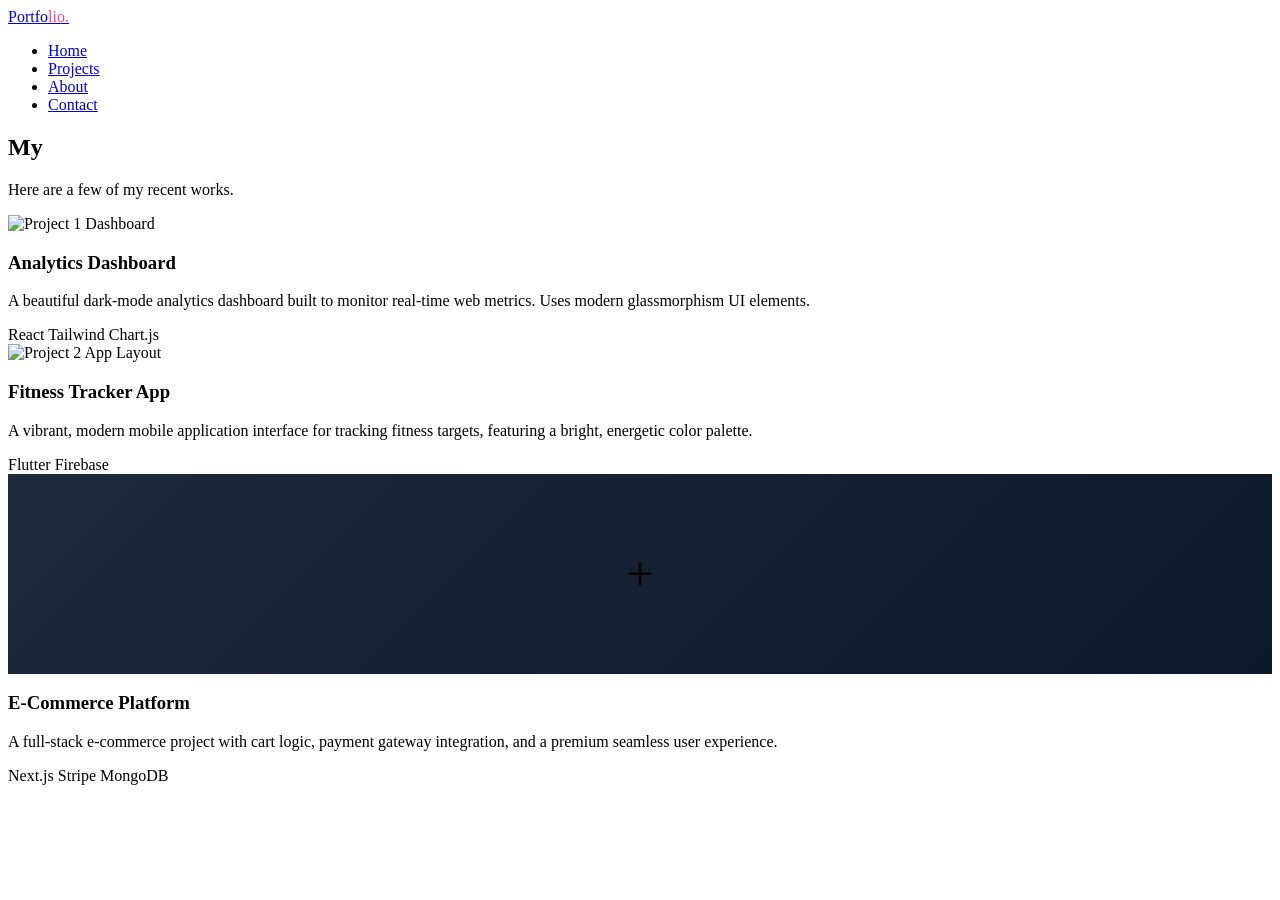
==== projects.html @ 788c7152 "Add files via upload" ====
<!DOCTYPE html>
<html lang="en">
<head>
    <meta charset="UTF-8">
    <meta name="viewport" content="width=device-width, initial-scale=1.0">
    <title>Projects | Portfolio</title>
    <link href="https://fonts.googleapis.com/css2?family=Inter:wght@300;400;600;700&display=swap" rel="stylesheet">
    <link rel="stylesheet" href="assets/css/style.css">
</head>
<body>
    <header>
        <a href="index.html" class="logo">Portfo<span style="color:#ec4899">lio.</span></a>
        <nav>
            <ul>
                <li><a href="index.html">Home</a></li>
                <li><a href="projects.html" class="active">Projects</a></li>
                <li><a href="index.html#about">About</a></li>
                <li><a href="index.html#contact">Contact</a></li>
            </ul>
        </nav>
    </header>

    <main>
        <section class="page-header">
            <h1>My <span style="background: linear-gradient(to right, var(--primary), var(--secondary)); -webkit-background-clip: text; background-clip: text; color: transparent;">Projects</span></h1>
            <p style="color: var(--text-muted);">Here are a few of my recent works.</p>
        </section>

        <section class="projects-grid" id="projectsGrid">
            <!-- Project 1 -->
            <div class="project-card">
                <img src="assets/images/project1.png" alt="Project 1 Dashboard" class="project-img">
                <div class="project-info">
                    <h3>Analytics Dashboard</h3>
                    <p>A beautiful dark-mode analytics dashboard built to monitor real-time web metrics. Uses modern glassmorphism UI elements.</p>
                    <div class="tech-stack">
                        <span class="tech-tag">React</span>
                        <span class="tech-tag">Tailwind</span>
                        <span class="tech-tag">Chart.js</span>
                    </div>
                </div>
            </div>

            <!-- Project 2 -->
            <div class="project-card">
                <img src="assets/images/project2.png" alt="Project 2 App Layout" class="project-img">
                <div class="project-info">
                    <h3>Fitness Tracker App</h3>
                    <p>A vibrant, modern mobile application interface for tracking fitness targets, featuring a bright, energetic color palette.</p>
                    <div class="tech-stack">
                        <span class="tech-tag">Flutter</span>
                        <span class="tech-tag">Firebase</span>
                    </div>
                </div>
            </div>
            
            <!-- Project 3 -->
            <div class="project-card">
                <div style="width: 100%; height: 200px; background: linear-gradient(135deg, #1e293b, #0f172a); display:flex; align-items:center; justify-content:center; color: var(--text-muted); transition: transform 0.5s ease;" class="project-img">
                    <span style="font-size: 3rem;">+</span>
                </div>
                <div class="project-info">
                    <h3>E-Commerce Platform</h3>
                    <p>A full-stack e-commerce project with cart logic, payment gateway integration, and a premium seamless user experience.</p>
                    <div class="tech-stack">
                        <span class="tech-tag">Next.js</span>
                        <span class="tech-tag">Stripe</span>
                        <span class="tech-tag">MongoDB</span>
                    </div>
                </div>
            </div>
        </section>
    </main>

    <script src="assets/js/main.js"></script>
</body>
</html>
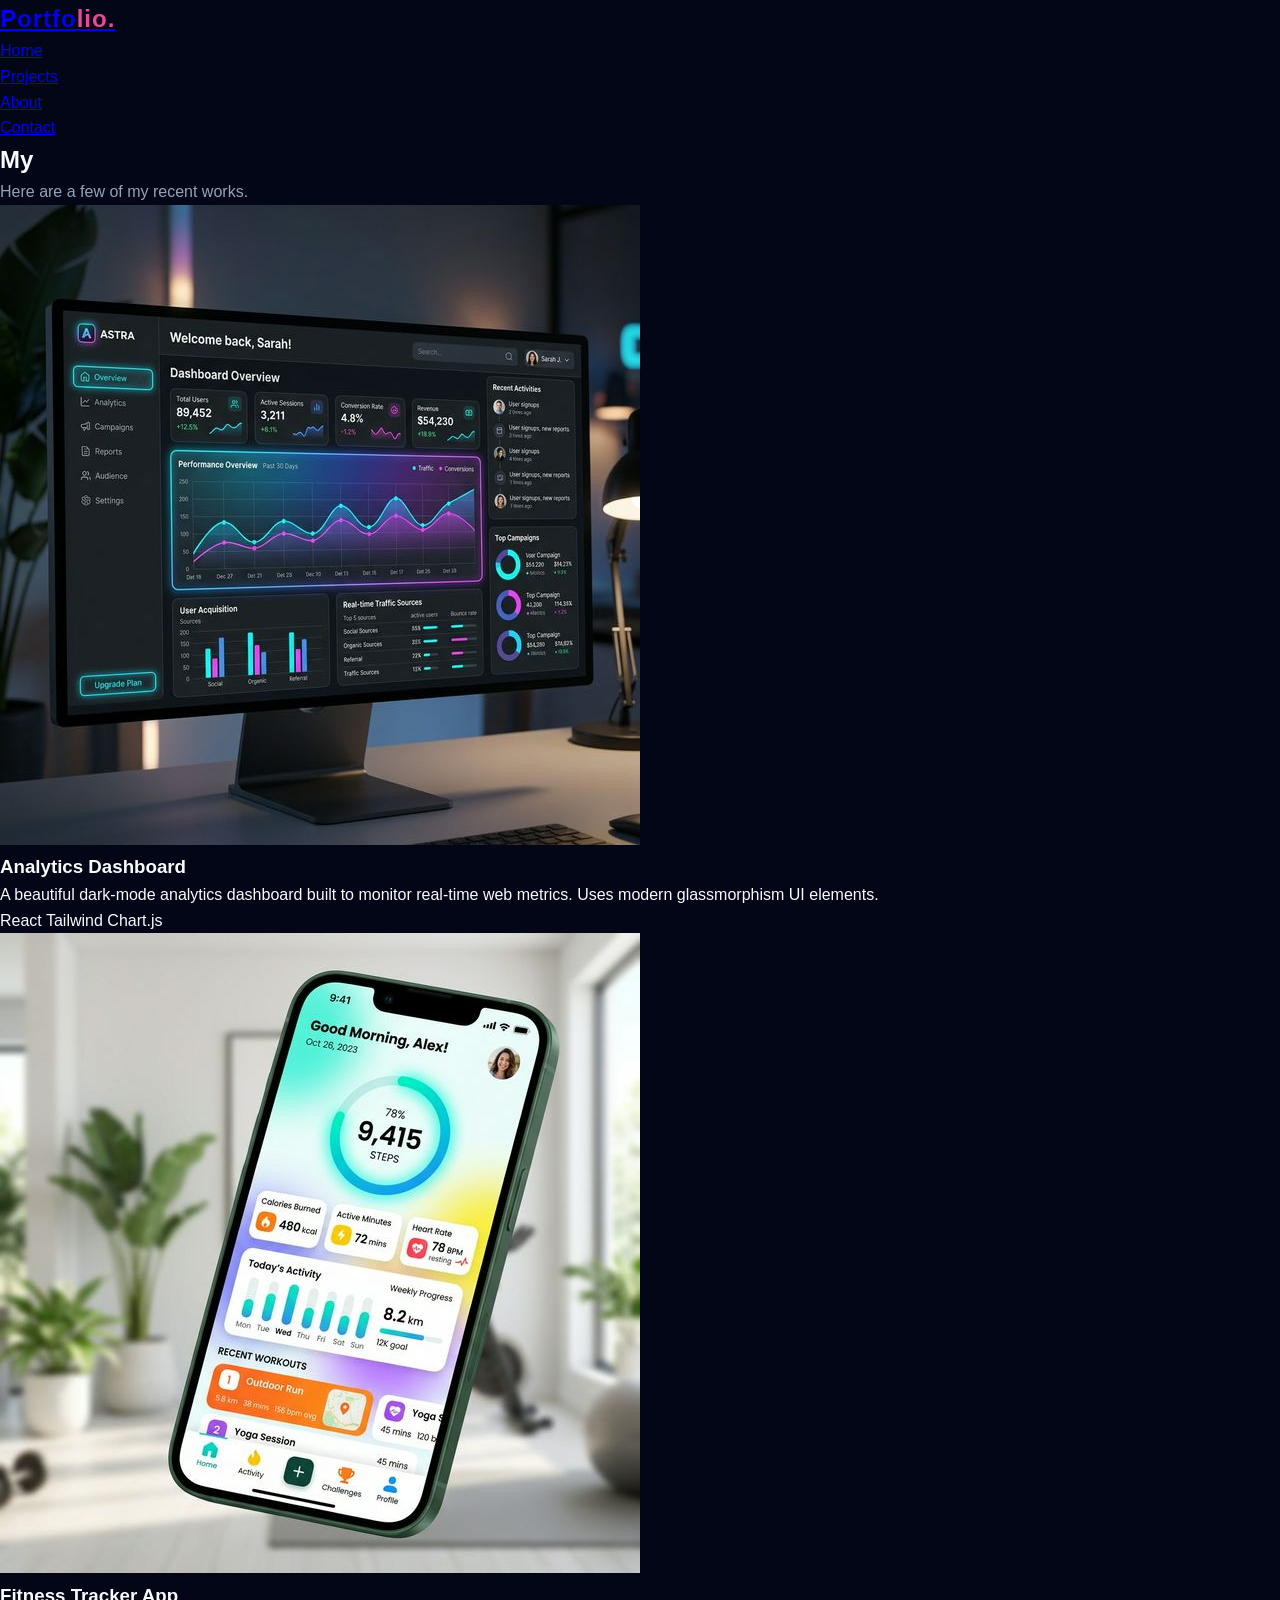
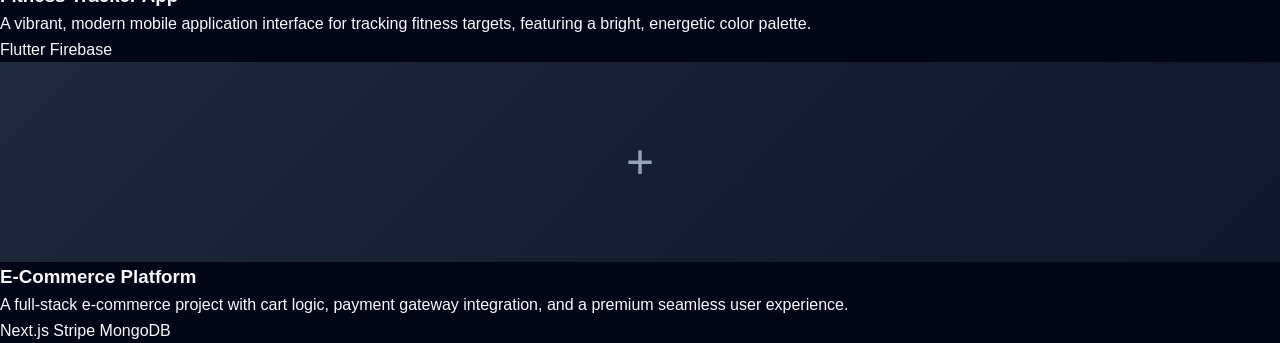
==== commit a9b52853: "Update projects.html" ====
--- a/projects.html
+++ b/projects.html
@@ -5,7 +5,7 @@
     <meta name="viewport" content="width=device-width, initial-scale=1.0">
     <title>Projects | Portfolio</title>
     <link href="https://fonts.googleapis.com/css2?family=Inter:wght@300;400;600;700&display=swap" rel="stylesheet">
-    <link rel="stylesheet" href="assets/css/style.css">
+    <link rel="stylesheet" href="style.css">
 </head>
 <body>
     <header>
@@ -29,7 +29,7 @@
         <section class="projects-grid" id="projectsGrid">
             <!-- Project 1 -->
             <div class="project-card">
-                <img src="assets/images/project1.png" alt="Project 1 Dashboard" class="project-img">
+                <img src="project1.png" alt="Project 1 Dashboard" class="project-img">
                 <div class="project-info">
                     <h3>Analytics Dashboard</h3>
                     <p>A beautiful dark-mode analytics dashboard built to monitor real-time web metrics. Uses modern glassmorphism UI elements.</p>
@@ -43,7 +43,7 @@
 
             <!-- Project 2 -->
             <div class="project-card">
-                <img src="assets/images/project2.png" alt="Project 2 App Layout" class="project-img">
+                <img src="project2.png" alt="Project 2 App Layout" class="project-img">
                 <div class="project-info">
                     <h3>Fitness Tracker App</h3>
                     <p>A vibrant, modern mobile application interface for tracking fitness targets, featuring a bright, energetic color palette.</p>
@@ -72,6 +72,6 @@
         </section>
     </main>
 
-    <script src="assets/js/main.js"></script>
+    <script src="main.js"></script>
 </body>
 </html>
--- a/style.css
+++ b/style.css
@@ -0,0 +1,212 @@
+:root {
+    --bg-dark: #0f172a;
+    --bg-darker: #020617;
+    --primary: #38bdf8;
+    --primary-hover: #0284c7;
+    --text-main: #f8fafc;
+    --text-muted: #94a3b8;
+    --card-bg: rgba(30, 41, 59, 0.4);
+    --card-border: rgba(255, 255, 255, 0.1);
+}
+
+* { margin: 0; padding: 0; box-sizing: border-box; scroll-behavior: smooth; }
+
+body {
+    background: var(--bg-darker);
+    color: var(--text-main);
+    font-family: 'Inter', sans-serif;
+    line-height: 1.6;
+    overflow-x: hidden;
+}
+
+h1, h2, h3, .logo {
+    font-family: 'Outfit', sans-serif;
+}
+
+/* Glassmorphism utility */
+.glass-card {
+    background: var(--card-bg);
+    backdrop-filter: blur(12px);
+    -webkit-backdrop-filter: blur(12px);
+    border: 1px solid var(--card-border);
+    border-radius: 16px;
+    padding: 2rem;
+    transition: transform 0.3s ease, box-shadow 0.3s ease;
+}
+.glass-card:hover {
+    transform: translateY(-5px);
+    box-shadow: 0 10px 30px rgba(56, 189, 248, 0.1);
+    border-color: rgba(56, 189, 248, 0.3);
+}
+
+/* Navbar */
+.glass-nav {
+    position: fixed;
+    top: 0; width: 100%;
+    display: flex; justify-content: space-between; align-items: center;
+    padding: 1.5rem 5%;
+    background: rgba(2, 6, 23, 0.8);
+    backdrop-filter: blur(10px);
+    z-index: 100;
+    border-bottom: 1px solid var(--card-border);
+}
+.logo { font-size: 1.5rem; font-weight: 700; letter-spacing: 1px; }
+.logo span { color: var(--primary); }
+.nav-links { display: flex; gap: 2rem; list-style: none; }
+.nav-links a { color: var(--text-main); text-decoration: none; font-weight: 500; transition: color 0.3s; }
+.nav-links a:hover { color: var(--primary); }
+
+.btn-primary {
+    background: var(--primary);
+    color: #fff;
+    padding: 0.6rem 1.5rem;
+    border-radius: 99px;
+    text-decoration: none;
+    font-weight: 600;
+    transition: all 0.3s;
+    box-shadow: 0 4px 15px rgba(56, 189, 248, 0.3);
+}
+.btn-primary:hover {
+    background: var(--primary-hover);
+    transform: translateY(-2px);
+}
+
+.btn-secondary {
+    display: inline-block;
+    background: rgba(255, 255, 255, 0.1);
+    border: 1px solid rgba(255,255,255,0.2);
+    color: white;
+    padding: 0.8rem 2rem;
+    border-radius: 99px;
+    text-decoration: none;
+    font-weight: 600;
+    transition: all 0.3s;
+    margin-top: 1rem;
+}
+.btn-secondary:hover {
+    background: white;
+    color: var(--bg-darker);
+}
+
+/* Hero Section */
+.hero {
+    min-height: 100vh;
+    display: flex; justify-content: center; align-items: center;
+    position: relative;
+    padding: 8rem 5% 4rem; /* Added padding to prevent the nav from covering h1 */
+    text-align: center;
+}
+.hero-bg {
+    position: absolute;
+    top: 0; left: 0; width: 100%; height: 100%;
+    background: url('../images/hero-bg.jpg') center/cover;
+    opacity: 0.3;
+    z-index: -1;
+}
+.hero-bg::after {
+    content: '';
+    position: absolute; top:0; left:0; width:100%; height:100%;
+    background: linear-gradient(to bottom, transparent, var(--bg-darker));
+}
+.profile-img-container {
+    width: 200px; height: 200px;
+    margin: 0 auto 2rem;
+    border-radius: 50%;
+    padding: 5px;
+    background: linear-gradient(45deg, var(--primary), #818cf8);
+}
+.profile-img {
+    width: 100%; height: 100%;
+    border-radius: 50%;
+    object-fit: cover;
+    border: 4px solid var(--bg-darker);
+}
+.hero h1 { font-size: 3.5rem; margin-bottom: 0.5rem; background: linear-gradient(to right, #fff, #93c5fd); -webkit-background-clip: text; background-clip: text; -webkit-text-fill-color: transparent;}
+.hero h2 { font-size: 1.5rem; color: var(--primary); font-weight: 400; margin-bottom: 1.5rem; }
+.hero p { font-size: 1.1rem; color: var(--text-muted); max-width: 600px; margin: 0 auto 2rem; }
+.location { margin-top: 2rem; color: var(--text-muted); font-size: 0.9rem; }
+
+/* Sections general */
+.section { padding: 6rem 5%; }
+.dark-section { background: rgba(15, 23, 42, 0.4); }
+.container { max-width: 1000px; margin: 0 auto; }
+.section-title { font-size: 2.5rem; text-align: center; margin-bottom: 3rem; color: #fff; }
+.section-title::after {
+    content: ''; display: block; width: 60px; height: 3px;
+    background: var(--primary); margin: 0.5rem auto 0; border-radius: 3px;
+}
+
+/* Timeline */
+.timeline { position: relative; padding-left: 2rem; }
+.timeline::before {
+    content: ''; position: absolute; left: 0; top: 0; height: 100%; width: 2px;
+    background: var(--card-border);
+}
+.timeline-item { position: relative; margin-bottom: 2rem; }
+.timeline-dot {
+    position: absolute; left: -2.45rem; top: 1.5rem; width: 16px; height: 16px;
+    border-radius: 50%; background: var(--primary);
+    border: 4px solid var(--bg-darker);
+}
+.timeline-content h3 { font-size: 1.3rem; margin-bottom: 0.2rem; color: #fff;}
+.timeline-content h4 { font-weight: 400; color: var(--text-muted); margin-bottom: 0.5rem; }
+.timeline-content .date { display: block; font-size: 0.85rem; color: var(--primary); margin-bottom: 1rem; }
+.tags { margin-top: 1rem; display: flex; gap: 0.5rem; flex-wrap: wrap; }
+.tags span {
+    background: rgba(56, 189, 248, 0.1);
+    color: var(--primary);
+    padding: 0.3rem 0.8rem;
+    border-radius: 50px;
+    font-size: 0.8rem;
+}
+
+/* Skills */
+.skills-grid {
+    display: grid;
+    grid-template-columns: repeat(auto-fit, minmax(180px, 1fr));
+    gap: 1.5rem;
+}
+.skill-card {
+    text-align: center;
+    padding: 2rem 1rem;
+}
+.skill-card i {
+    font-size: 2.5rem;
+    color: var(--primary);
+    margin-bottom: 1rem;
+}
+
+/* Education */
+.grid-2 { display: grid; grid-template-columns: repeat(auto-fit, minmax(300px, 1fr)); gap: 1.5rem; }
+.edu-card { display: flex; align-items: center; gap: 1.5rem; }
+.edu-card .icon {
+    width: 60px; height: 60px; border-radius: 50%;
+    background: rgba(56, 189, 248, 0.1);
+    color: var(--primary);
+    display: flex; justify-content: center; align-items: center;
+    font-size: 1.5rem;
+}
+
+/* Footer */
+.footer { padding: 4rem 5% 2rem; background: #000; }
+.text-center { text-align: center; }
+.social-links { display: flex; justify-content: center; gap: 1rem; }
+.social-btn {
+    color: #fff; text-decoration: none; padding: 0.5rem 1.5rem;
+    border: 1px solid var(--card-border); border-radius: 50px; transition: all 0.3s;
+}
+.social-btn:hover { background: var(--primary); border-color: var(--primary); color: #000; }
+.copyright { text-align: center; margin-top: 3rem; color: var(--text-muted); font-size: 0.9rem; }
+
+/* Animations */
+.fade-in { opacity: 0; transform: translateY(20px); animation: fadeInUp 0.8s ease forwards; }
+.delay-1 { animation-delay: 0.2s; }
+.delay-2 { animation-delay: 0.4s; }
+.delay-3 { animation-delay: 0.6s; }
+.delay-4 { animation-delay: 0.8s; }
+@keyframes fadeInUp { to { opacity: 1; transform: translateY(0); } }
+
+@media(max-width: 768px) {
+    .nav-links { display: none; }
+    .hero h1 { font-size: 2.5rem; }
+}
